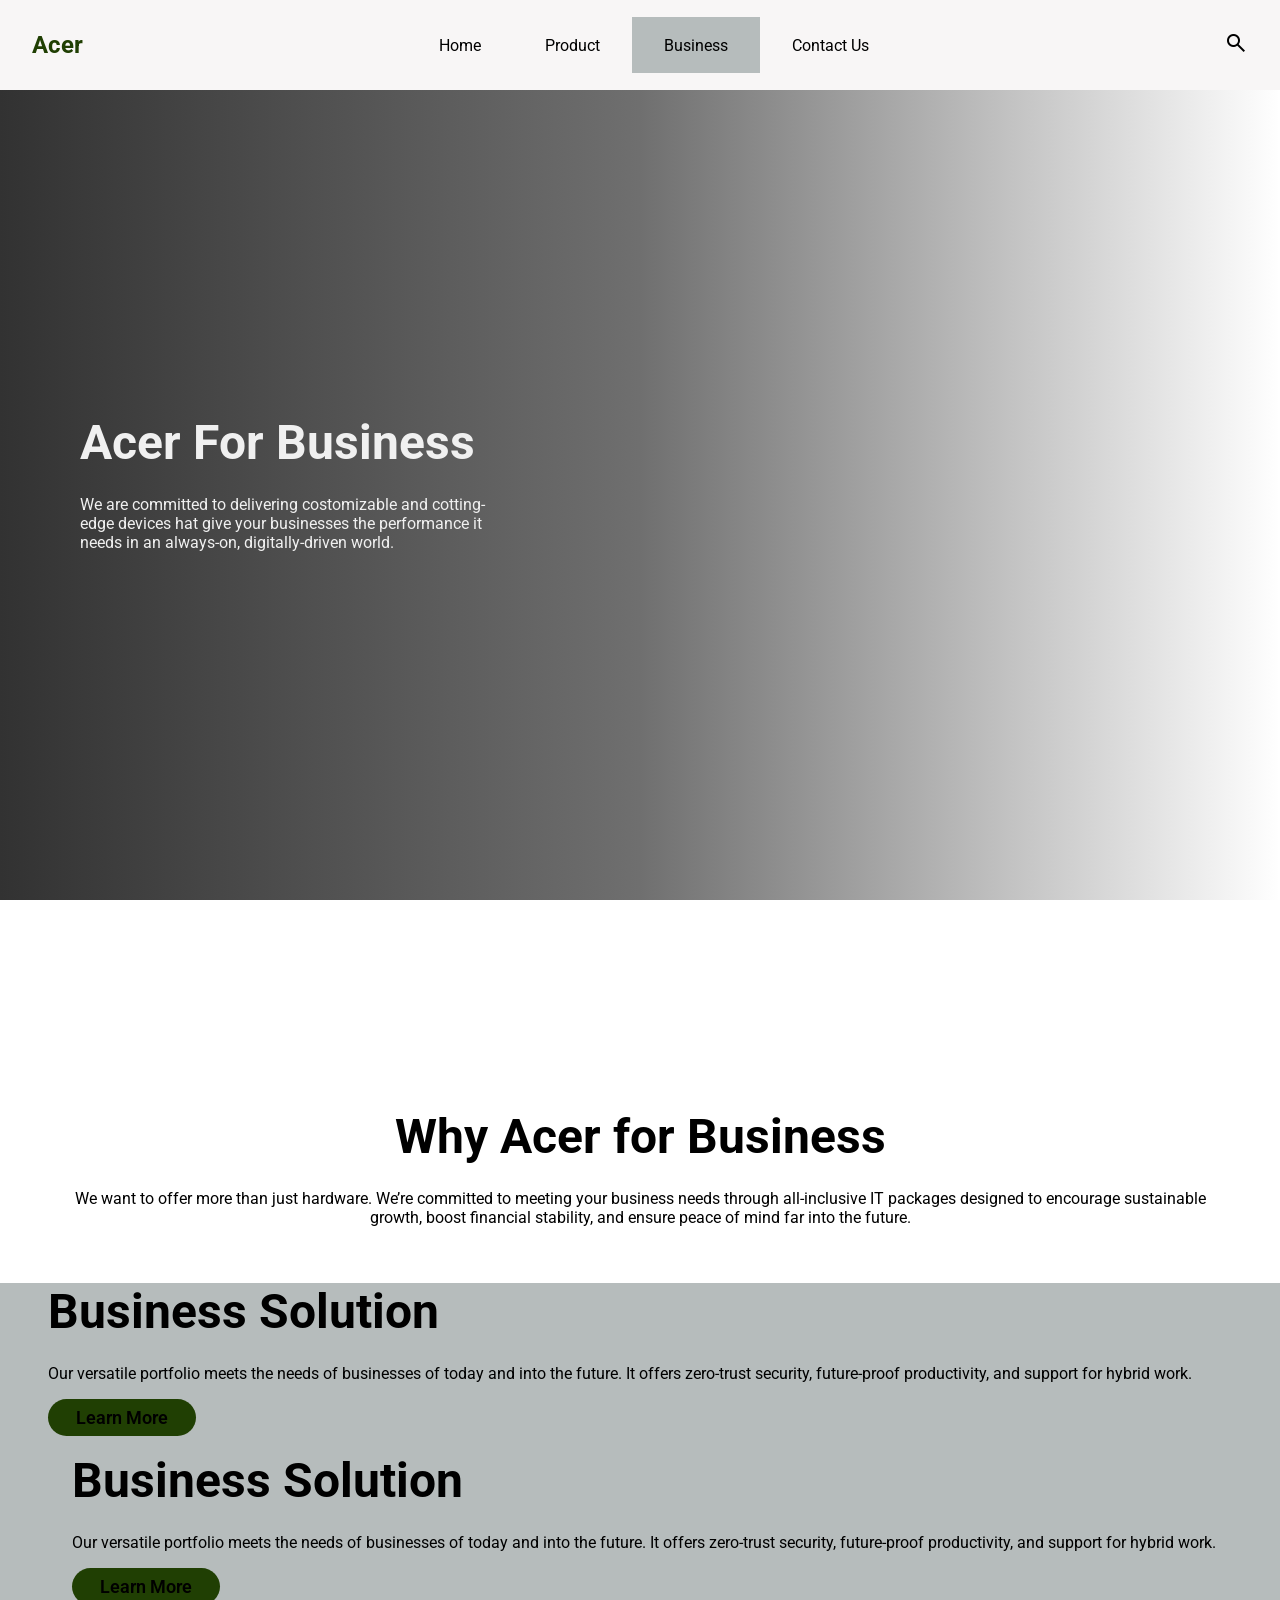
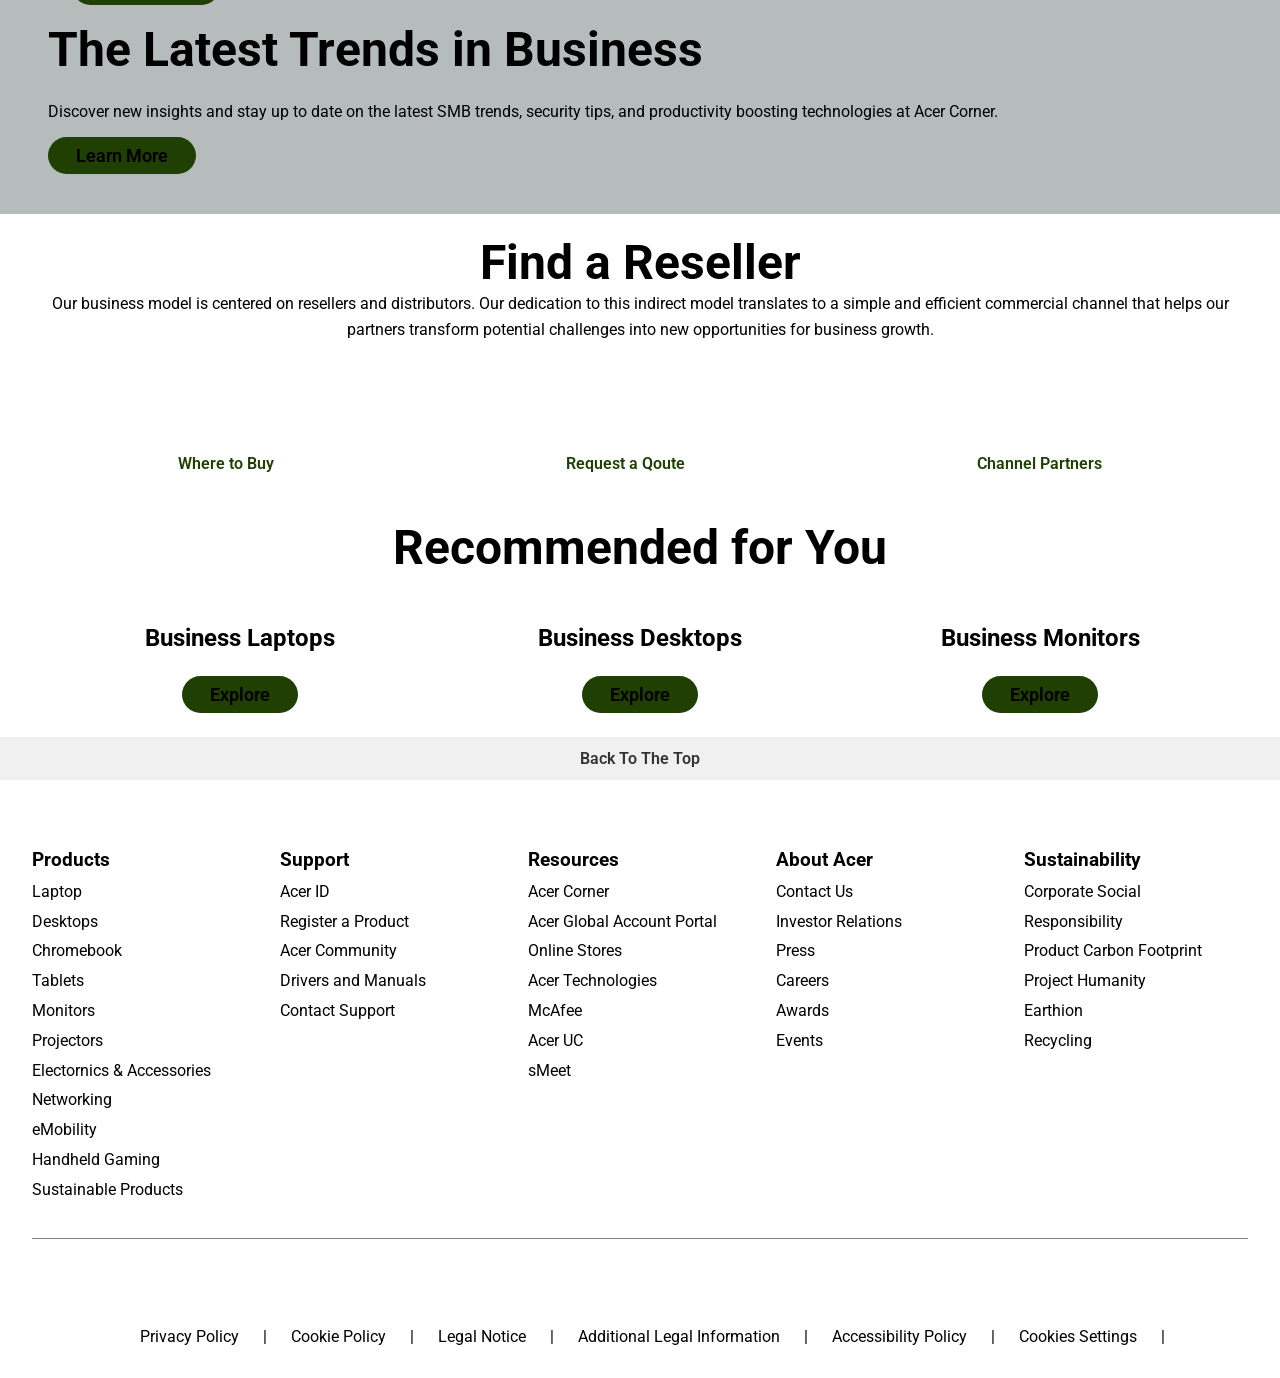
==== pages/business.html @ 86d46f97 "feater/all pages" ====
<!DOCTYPE html>
<html lang="en">
<head>
    <meta charset="UTF-8">
    <meta name="viewport" content="width=device-width, initial-scale=1.0">
    <title>Acer Shop Business</title>
    <!-- === link to css === -->
     <link rel="stylesheet" href="../css/main.css">
    <!-- ==== link to google icon ==== -->
     <link rel="stylesheet" href="https://fonts.googleapis.com/css2?family=Material+Symbols+Outlined:opsz,wght,FILL,GRAD@20..48,100..700,0..1,-50..200" />
     <link rel="stylesheet" href="https://cdnjs.cloudflare.com/ajax/libs/font-awesome/7.0.0/css/all.min.css">
</head>
<body>
    <!-- ====== Header start ========= -->
    <header>
        <nav class="flex-box item-center justify-space-between">
            <div class="logo">
                <h2>Acer</h2>
            </div>
            <ul class="nav-menu flex-box">
                <li class="item">
                    <a href="../index.html">Home</a>
                </li>
                <li class="item">
                    <a href="product.html">Product</a>
                </li>
                <li class="item">
                    <a href="business.html" class="active">Business</a>
                </li>
                <li class="item">
                    <a href="contact-us.html">Contact Us</a>
                </li>
            </ul>
            <div class="nav-right">
                <span class="material-symbols-outlined">
                    search
                </span>
            </div>
        </nav>
    </header>
    <!-- ====== Header end ========= -->
    <main id="bussiness-page">
        <!-- ========================== -->
        <section class="slide-show " id="slide-show">
            <div class="bg flex-box justifi-center flex-column">
                <h1 class="title-font">
                    Acer For Business
                </h1>
                <p class="my-24" id="bu-para">
                    We are committed to delivering costomizable and cotting-edge devices hat give your businesses the performance it needs in an always-on, digitally-driven world.
                </p>
            </div>
        </section>
        <!-- ==============GROUP PHOTO SECTION=============== -->
        <section class="group-photos">
            <div class="flex-box item-center justifi-center mbuttom-56">
                <img src="https://images.acer.com/is/image/acer/logo-epeat-29?$Award-Component-L-M1-M2-S$" alt="">
                <img src="https://images.acer.com/is/image/acer/logo-tco-30?$Award-Component-L-M1-M2-S$" alt="">
                <img src="https://images.acer.com/is/image/acer/logo-MIL-STD-810H-5?$Award-Component-L-M1-M2-S$" alt="">
            </div>
            <h1 class="title-font text-center my-24">Why Acer for Business</h1>
            <p class="text-center">We want to offer more than just hardware. We’re committed to meeting your business needs through all-inclusive IT packages designed to encourage sustainable growth, boost financial stability, and ensure peace of mind far into the future.</p>
        </section>
        <!-- ===============REASON SECTION================ -->
        <section class="reasons" id="reasons">
            <div class="reason flex-box item-center">
                <div>
                    <h1 class="title-font">Business Solution</h1>
                    <p class="my-24">
                        Our versatile portfolio meets the needs of businesses of today and into the future. It offers zero-trust security, future-proof productivity, and support for hybrid work.
                    </p>
                    <a href="#" class="btn-style">Learn More</a>
                </div>
                <img src="https://images.acer.com/is/image/acer/acer-for-business-solution-landing-acer-corner-business_solution:Static-KSP-Image-Right-Left-L" alt="">
            </div>
            <div class="reason flex-box item-center my-24">
                <img src="https://images.acer.com/is/image/acer/acer-for-business-solution-landing-acer-corner-sustainably_designed:Static-KSP-Image-Right-Left-L" alt="">
                <div>
                    <h1 class="title-font">Business Solution</h1>
                    <p class="my-24">
                        Our versatile portfolio meets the needs of businesses of today and into the future. It offers zero-trust security, future-proof productivity, and support for hybrid work.
                    </p>
                    <a href="#" class="btn-style">Learn More</a>
                </div>
            </div>
            <div class="reason flex-box item-center">
                <div>
                    <h1 class="title-font">The Latest Trends in Business</h1>
                    <p class="my-24">
                        Discover new insights and stay up to date on the latest SMB trends, security tips, and productivity boosting technologies at Acer Corner.
                    </p>
                    <a href="#" class="btn-style">Learn More</a>
                </div>
                <img src="https://images.acer.com/is/image/acer/Ecosystem_of_Partners:Static-KSP-Image-Right-Left-L" alt="">
            </div>
            
        </section>
        <!-- ===============SELLER SECTION============== -->
         <section class="seller-section" id="seller-section">
            <h1 class="title-font text-center">Find a Reseller</h1>
            <p class="text-center">
                Our business model is centered on resellers and distributors. Our dedication to this indirect model translates to a simple and efficient commercial channel that helps our partners transform potential challenges into new opportunities for business growth.
            </p>
            <div class="flex-box item-center justifi-around my-24">
                <div class="flex-box flex-column justifi-center item-center" id="icons">
                    <i class="fa-solid fa-cart-shopping" id="icon"></i>
                    <a href="#" class="btn-cards">Where to Buy</a>
                </div>
                <div class="flex-box flex-column justifi-center item-center" id="icons">
                    <i class="fa-solid fa-circle-user" id="icon"></i>
                    <a href="#" class="btn-cards">Request a Qoute</a>
                </div>
                <div class="flex-box flex-column  item-center" id="icons">
                    <i class="fa-solid fa-comments" id="icon"></i>
                    <a href="#" class="btn-cards">Channel Partners</a>
                </div>
            </div>
         </section>
         <!-- ==============RECOMMAND-SECTION========== -->
          <section class="recomand-section" id="recomand-section">
            <h1 class="title-font text-center">Recommended for You</h1>
            <div class="flex-box item-center justifi-center my-24">
                <div class="flex-box flex-column justifi-center item-center">
                    <img src="https://images.acer.com/is/image/acer/acer-for-business-landing-laptops?$Rectangular-L$" alt="">
                    <h1 class="my-24">Business Laptops</h1>
                    <a href="#" class="btn-style">Explore</a>
                </div>
                <div class="flex-box flex-column justifi-center item-center">
                    <img src="https://images.acer.com/is/image/acer/acer-for-business-landing-desktops?$Rectangular-L$" alt="">
                    <h1 class="my-24">Business Desktops</h1>
                    <a href="#" class="btn-style">Explore</a>
                </div>
                <div class="flex-box flex-column justifi-center item-center">
                    <img src="https://images.acer.com/is/image/acer/acer-for-business-landing-monitors?$Rectangular-L$" alt="">
                    <h1 class="my-24">Business Monitors</h1>
                    <a href="#" class="btn-style">Explore</a>
                </div>
            </div>
          </section>
          <a href="#" class="text-center" id="toTop">Back To The Top</a>
    </main>
    <!-- =================footer start============ -->
    <footer>
        <div class="footer-section mbuttom-56">
            <div class="products flex-box flex-column">
                <h3>Products</h3>
                <a  href="#" >Laptop</a>
                <a  href="#" >Desktops</a>
                <a  href="#" >Chromebook</a>
                <a  href="#" >Tablets</a>
                <a  href="#">Monitors</a>
                <a  href="#" >Projectors</a>
                <a  href="#" >Electornics & Accessories</a>
                <a  href="#" >Networking</a>
                <a href="#" >eMobility</a>
                <a  href="#" >Handheld Gaming</a>
                <a  href="#" >Sustainable Products</a>
            </div>
            <!-- ============================ -->
            <div class="support flex-box flex-column">
                <h3>Support</h3>
                <a href="#" >Acer ID</a>
                <a href="#" >Register a Product</a>
                <a href="#" >Acer Community</a>
                <a href="#" >Drivers and Manuals</a>
                <a href="#" >Contact Support</a>
            </div>
            <!-- =============================== -->
            <div class="resources flex-box flex-column">
                <h3>Resources</h3>
                <a href="#" >Acer Corner</a>
                <a href="#" >Acer Global Account Portal</a>
                <a href="#" >Online Stores</a>
                <a href="#" >Acer Technologies</a>
                <a href="#" >McAfee</a>
                <a href="#" >Acer UC</a>
                <a href="#" >sMeet</a>
            </div>
            <div class="about-acer flex-box flex-column">
                <h3>About Acer</h3>
                <a href="#" >Contact Us</a>
                <a href="#" >Investor Relations</a>
                <a href="#" >Press</a>
                <a href="#" >Careers</a>
                <a href="#" >Awards</a>
                <a href="#" >Events</a>
            </div>
            <div class="sustainability flex-box flex-column">
                <h3>Sustainability</h3>
                <a href="#">Corporate Social</a>
                <a href="#">Responsibility</a>
                <a href="#" >Product Carbon Footprint</a>
                <a href="#" >Project Humanity</a>
                <a href="#" >Earthion</a>
                <a href="#" >Recycling</a>
            </div>
        </div>
        <div class="group-icon flex-box item-center justifi-center">
            <i class="icon fa-brands fa-facebook"></i>
            <i class="icon fa-brands fa-instagram"></i>
            <i class="icon fa-brands fa-x-twitter"></i>
            <i class="icon fa-brands fa-youtube"></i>
        </div>
        <div class="flex-box item-center justifi-center " id="the-end">
            <a  class="footer-item" href="#">Privacy Policy</a>|
            <a class="footer-item"  href="#">Cookie Policy</a>|
            <a  class="footer-item" href="#">Legal Notice</a>|
            <a class="footer-item"  href="#">Additional Legal Information</a>|
            <a  class="footer-item" href="#">Accessibility Policy</a>|
            <a  class="footer-item" href="#">Cookies Settings</a>|
        </div>
    </footer>
    <!-- ==============footer end=========== -->
</body>
</html>
---- css/main.css ----
@import url('https://fonts.googleapis.com/css2?family=JetBrains+Mono:ital,wght@0,100..800;1,100..800&family=Khmer&family=Playwrite+AU+QLD:wght@100..400&family=Roboto:ital,wght@0,100..900;1,100..900&family=Unbounded:wght@200..900&display=swap');

:root{
    --hero-bg:#B6BCBC;
    --green-color:#203f03;
    --footer-bg:#F0F0F0;
    --icon-color:#333333;
}

*{
    padding: 0;
    margin: 0;
    font-family: "Roboto", sans-serif;
    box-sizing: border-box;
}

html{
    scroll-behavior: smooth;
}

/* ============ header style ============== */
header{
    width: 100%;
    position: sticky;
    top: 0;
    z-index: 99;
}

.flex-box{
    display: flex;
}
.item-center {
    align-items: center;
}
.justify-space-between{
    justify-content: space-between;
}
nav{
    background-color: rgb(245, 243, 243,.7);
    height: 10vh;
    padding: 0 32px;
}
.logo{
    color: var(--green-color);
}
.nav-menu{
    list-style-type: none;
    align-items: center;
    
}
.nav-menu .item{
    height: 10vh;
    align-content: center;
}
.nav-menu .item a {
    text-decoration: none;
    /* background-color: red; */
    padding: 18.5px 32px;
    color: #000;
    transition: .3s linear;
}
.nav-menu .item a:hover{
    background: var(--footer-bg);
}.nav-menu .item a.active{
    background-color: var(--hero-bg);
}
.nav-right span{
    cursor: pointer;
}

/* ============= hero section style ================= */
.hero-section{
    height: 90vh;
    background: var(--hero-bg);
}
.animatio-show{
    animation: show-content linear 2s;
}
@keyframes show-content{
    from{
        opacity: 0;
    }
    to{
        opacity: 1;
    }
}
.px-120{
    padding: 0 120px;
}
.hero-left p{
    color: var(--icon-color);
}
.hero-left p{
    color: var(--icon-color);
}
.title-font{
    font-size: 48px;
}
#hero-title{
    width: 400px;
}
.btn-style {
    font-size: 18px;
    font-weight: 600;
    color: #000;
    background-color: var(--green-color);
    padding: 8px 28px;
    border-radius: 28px;
    text-decoration: none;
}

.mbuttom-56{
    margin-bottom: 56px;
}
.nav-right img {
    width: 600px;
    height: 400px;
}
.categories {
    padding: 32px 20px;
}
.text-center {
    text-align: center;
}
.flex-column {
    flex-direction: column;
}
.pro-image {
    width: 200px;
}

.group-images{
    height: 40vh;
    gap: 56px;
    overflow-x: scroll;
    overflow-y: hidden;
    margin-top: 56px;
    padding: 10px;
}
.group-images a {
    text-decoration: none;
    color: #000;
    transition: all .2s ease-out;
    font-size: 18px;
    height: 100%;
    font-weight: 300;
}
.group-images a:hover{
    font-weight: 600;
}

.justify-center{
    justify-content: center;
}

.offer-section {
    width: 100%;
    padding: 20px 12px;
}
.card-container{
    margin-top: 56px;
    gap: 24px;
}
.cards {
    width: 48vw;
    height: 50vh;
    background-color: rgba(195, 190, 190, 0.187); 
    transition: .3s linear;
}
.cards:hover{
    background-color: rgba(195, 190, 190, 0.806); 
}
#left {
    background-image: url("https://i.pinimg.com/1200x/54/dc/fe/54dcfe4775fbc781c5cbe5fc387344fe.jpg");
    background-position: center;
    background-size: cover;
    background-repeat: no-repeat;
}
#right{
    background-image: url("https://i.pinimg.com/1200x/31/db/4d/31db4de4d7b5a1149ad08b5c799ccb28.jpg");
    background-position: center;
    background-size: cover;
    background-repeat: no-repeat;
}
.justifi-center {
    justify-content: center;
}
.btn-cards{
    display: inline-flex;
    flex-direction: column;
    text-decoration: none;
    margin-top: 32px;
    color: var(--green-color);
    font-weight: 600;
}
.btn-cards::after{
    content: "";
    height: 2px;
    width: 0;
    background: var(--green-color);
    position: relative;
    transition: all .4s linear;
}
.btn-cards:hover:after{
    width: 100%;
}
.sub-title {
    color: #000000;
}


.each-card .dsc{
    display: none;
    transition: all 1s linear;
}
.each-card:hover .dsc{
    display: flex;
}

.discover-section{
    padding: 20px;
    animation: show-produce 1s ease-out forwards;
    animation-timeline: view();
    animation-fill-mode: forwards;
    animation-range:entry 0% cover 30%;
}
@keyframes show-produce{
    from{
        opacity: 0;
        transform: translateX(-48px);
    }
    to {
        opacity: 1;
        transform: translateX(0);
    }
}
.dis-content {
    display: grid;
    grid-template-columns: repeat(4,1fr);
    gap: 12px;
}
.dis-content img {
    width: 280px;
}
.dis-content p {
    width: 200px;
    margin-top: 4px;
}
#toTop {
    display: block;
    background: var(--footer-bg);
    padding: 12px 0;
    color: var(--icon-color);
    font-weight: 600;
    text-decoration: none;
}

footer {
    padding: 32px;
}
.footer-section{
    display: grid;
    grid-template-columns: repeat(5, 1fr);
    gap: 24px;
    padding: 32px 0;
    border-bottom: 1px solid #808080;
}
.footer-section div {
    line-height: 1.8;
}

.footer-section a {
    text-decoration: none;
    display: inline-flex;
    width: fit-content;
    flex-direction: column;
    color: #000;
}

.footer-section a::after {
    position: relative;
    content: "";
    width: 0;
    height: 1px;
    background-color: #000;
    transition: all .3s linear;
}
.footer-section a:hover::after{
    width: 100%;
}
.group-icon{
    gap:24px;
}
.icon{
    font-size: 32px;
    color: #808080;
}
#the-end{
    margin-top: 32px;
}

.footer-item{
    margin: 0 24px;
    color: #000;
    text-decoration: none;
}


/* =================================Procuct Page style============================= */
#product-page{
    background: var(--hero-bg);
}
.product-section{
    padding: 32px  24px;
    line-height: 1.4;
}

.images{
    display: grid;
    grid-template-columns: repeat(4,1fr);
    gap: 12px;
}
.images .image {
    width: 100%;
}
.images .image img {
    width: 100%;
}

.posters{
    gap: 24px;
    padding: 24px 0;
}
.poster{
    color: #F0F0F0;
    background-position: center;
    background-size: cover;
    padding: 12px 24px;
}
.poster a{
    color: #F0F0F0;
}
#poster-one {
    background-image: url("https://i.pinimg.com/736x/2e/15/76/2e15768206f1130c1b3ce1ad16e309bb.jpg");
}
.my-24{
    margin: 24px 0;
}
#poster-two{
    background-image: url("https://i.pinimg.com/1200x/59/f4/f9/59f4f9f9379dfa1ca645034985012644.jpg");
}


/* ================buseniss style=================== */

#slide-show {
    height: 90vh;
    background-image: url("https://i.pinimg.com/1200x/f6/9f/8a/f69f8aded90c13e633ecfab6c598b9d5.jpg");
    background-position: center;
    background-size: cover;
    color: #F0F0F0;
}
.bg{
    background: linear-gradient( to right,rgb(50, 50, 50),rgb(50, 50, 50,.7),transparent);
    width: 100%;
    height: 100%;
    padding: 0 80px;
}
#bu-para{
    width: 420px;
}
.group-photos {
    padding: 56px 48px;
    background-color: #fff;
}
.group-photos div {
    padding: 48px 0;
}
.reasons{
    padding: 0 0 48px 0;
    background-color: var(--hero-bg);
}
.reason{
    padding: 0 48px;
    gap: 24px;
}

#icon{
    font-size: 80px;
    color: var(--icon-color);
}
.justifi-around{
    justify-content: space-around;
}
#icons {
    gap: 56px;
}

.seller-section{
    padding: 20px 32px;
}
.seller-section p {
    line-height: 1.6;
}

.recomand-section img {
    width: 400px;
}
/* ======================CONTACT US style======================== */

.contact{
    width: 100%;
    height: 30vh;
    background-image: url("https://i.pinimg.com/736x/61/5b/5f/615b5f0460bb6b765fdad5730f1f0c45.jpg");
    background-position: center;
    background-size: cover;
}

#bg-contact{
    width: 100%;
    height: 100%;
    color: #F0F0F0;
    background: #606060b6;
}

#form{
    gap: 32px;
}
label{
    font-size: 20px;
    font-weight: 600;
    margin: 16px 0;
}

input,textarea{
    border: 1px solid gray;
    border-radius: 12px;
    padding: 16px;
    width: 400px;
}
textarea{
    height: 140px;
}
button{
    padding: 12px 20px;
    margin-top: 32px;
    font-weight: 700;
    background-color:var(--green-color);
    color: #F0F0F0;
    border: 2px solid var(--green-color);
    border-radius: 12px;
    transition: all ease-out .3s;
}
button:hover{
    color: var(--green-color);
    background-color: transparent;
}

#dsc{
    width: 40%;
    padding: 24px;
}
#form {
    background: var(--footer-bg);
    padding: 32px 0;
}
#form i {
    font-size: 28px;
    color: var(--green-color);
}
#form p {
    line-height: 1.6;
}
.detail {
    margin: 32px 12px;
    display: grid;
    grid-template-columns: repeat(2, 1fr);
    gap: 20px;
}
.detail div{
    gap: 8px;
}
.detail h3{
    font-size: 14px;
}
.detail p {
    font-size: 12px;
}
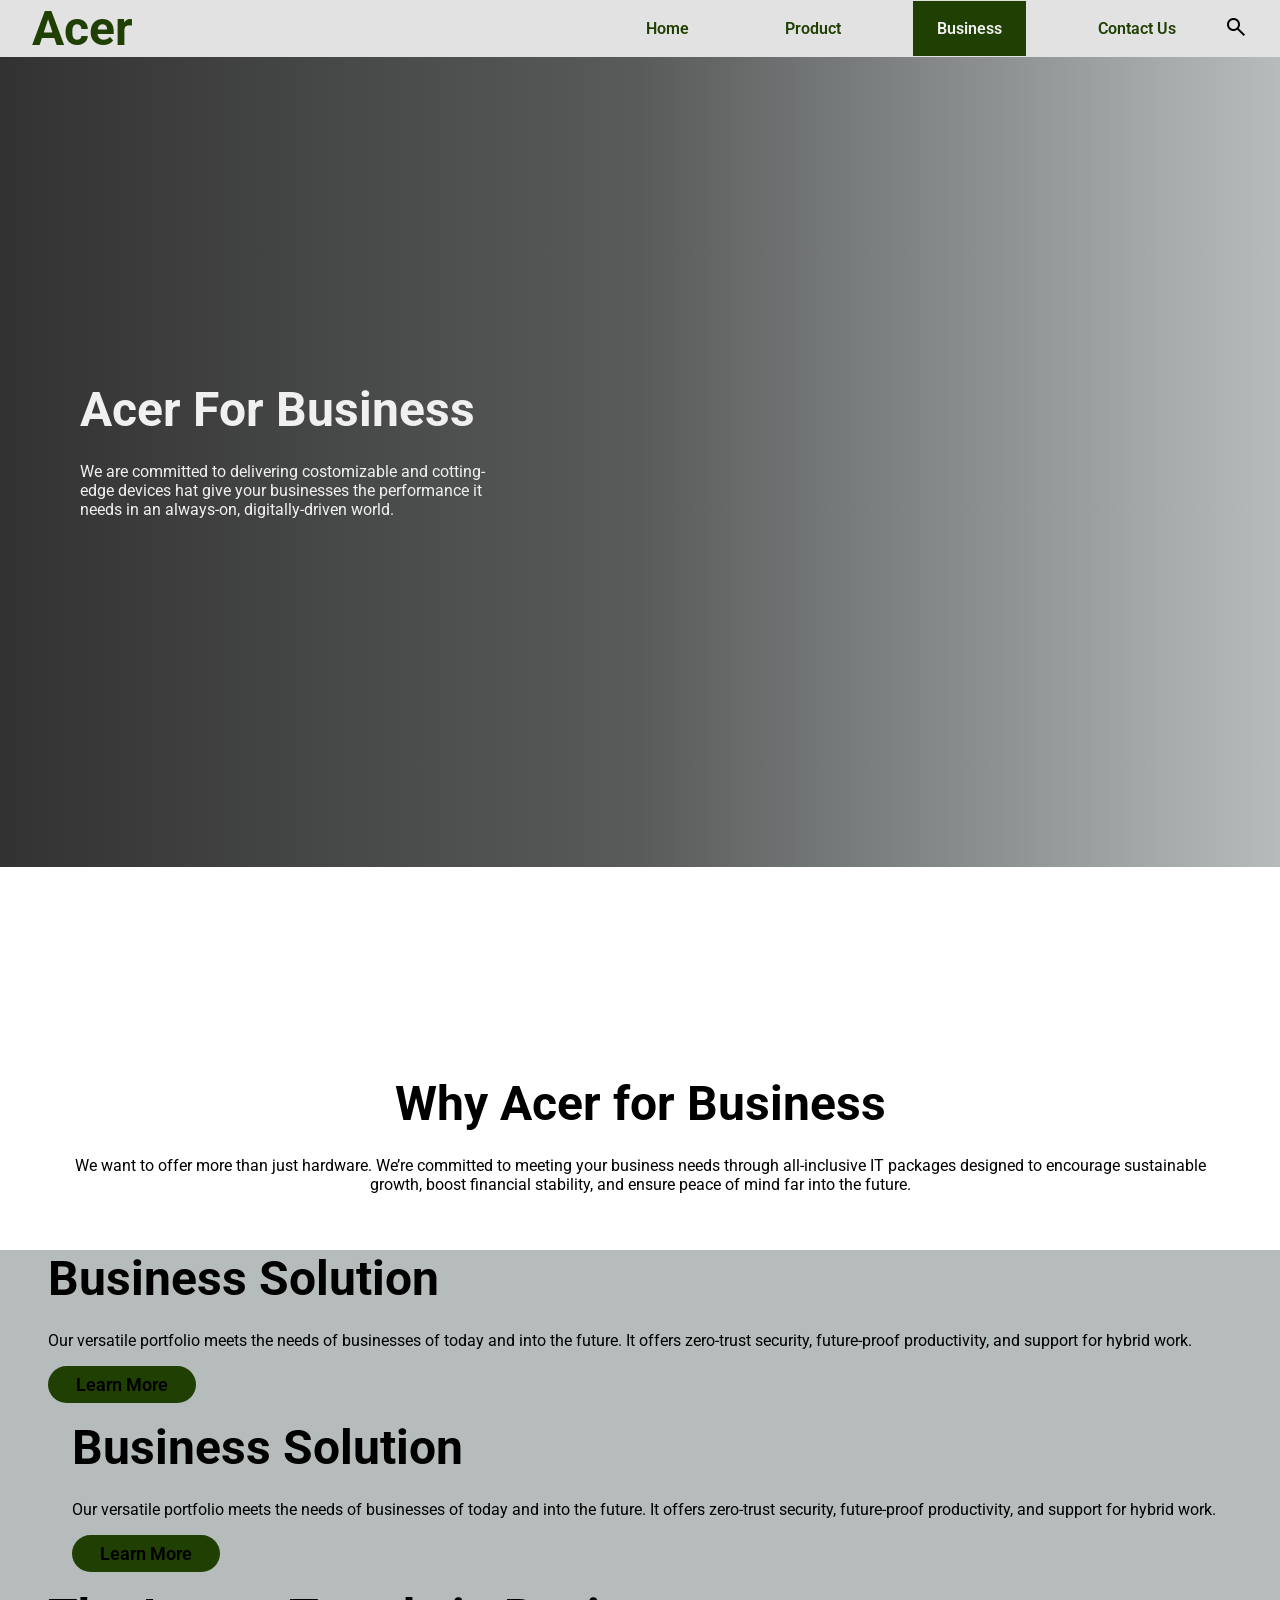
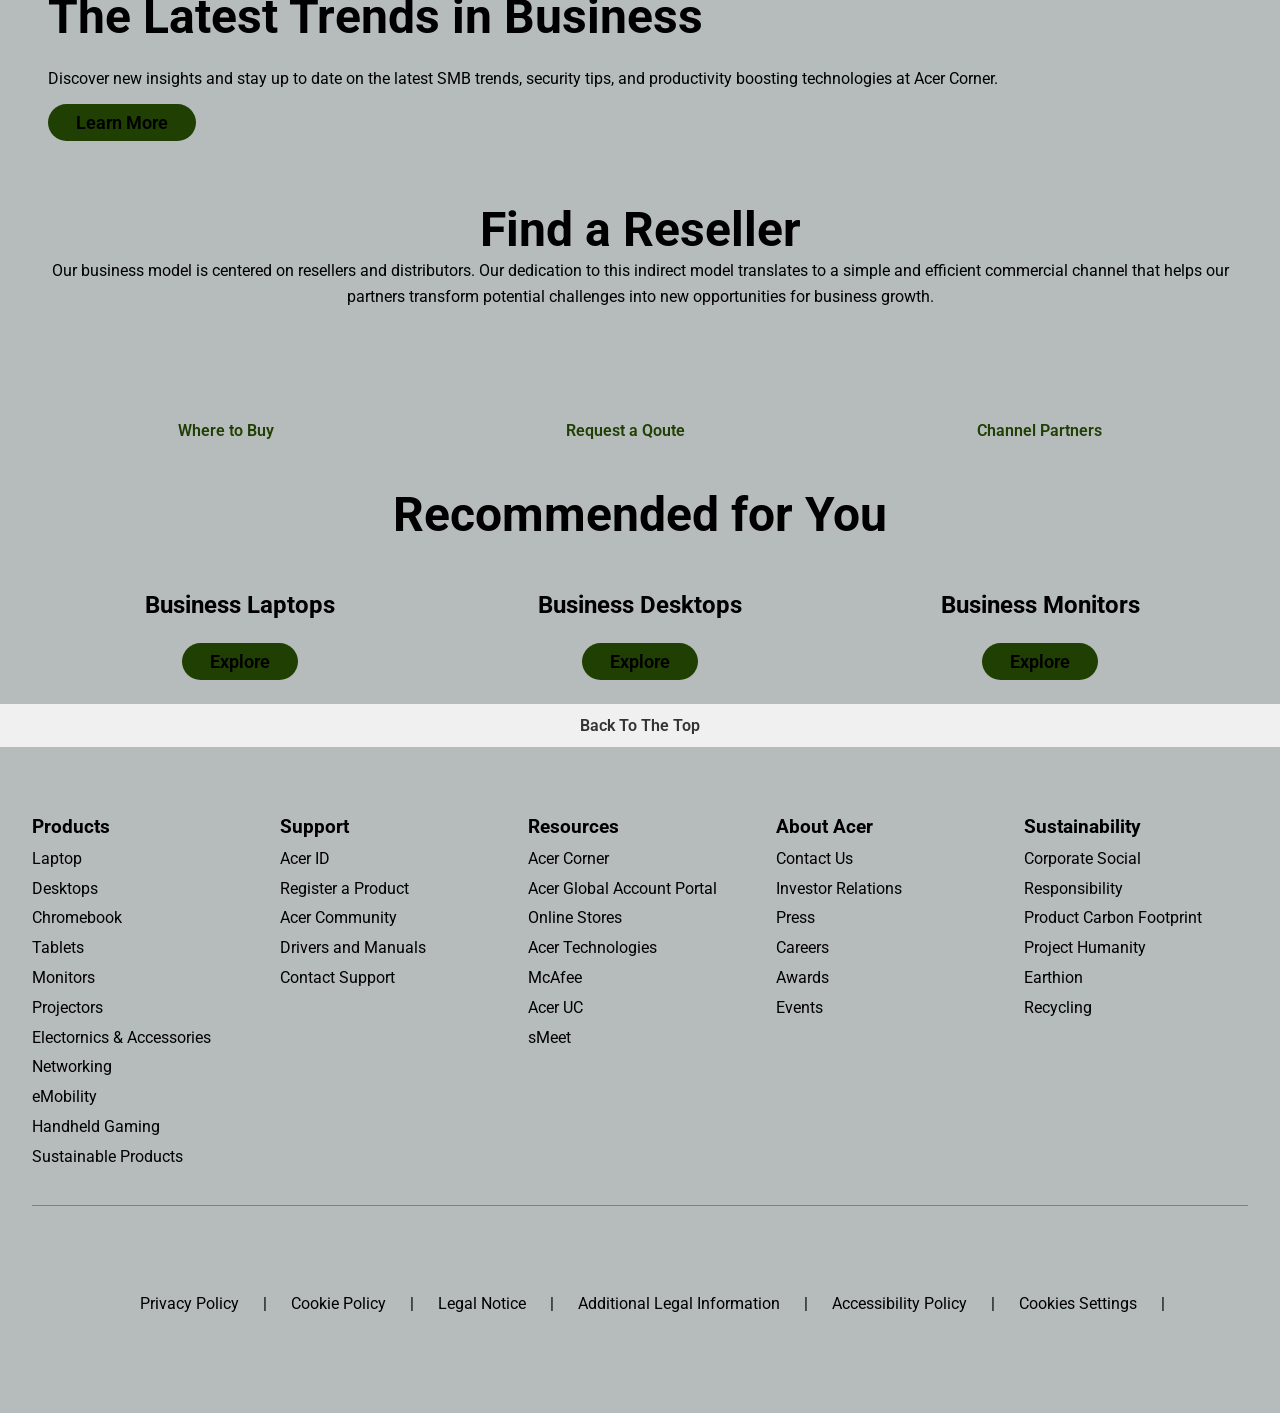
==== commit aade94df: "feat:responsive" ====
--- a/pages/business.html
+++ b/pages/business.html
@@ -12,30 +12,31 @@
 </head>
 <body>
     <!-- ====== Header start ========= -->
-    <header>
+    <header id="menu-top">
         <nav class="flex-box item-center justify-space-between">
             <div class="logo">
                 <h2>Acer</h2>
             </div>
-            <ul class="nav-menu flex-box">
-                <li class="item">
-                    <a href="../index.html">Home</a>
-                </li>
-                <li class="item">
-                    <a href="product.html">Product</a>
-                </li>
-                <li class="item">
-                    <a href="business.html" class="active">Business</a>
-                </li>
-                <li class="item">
-                    <a href="contact-us.html">Contact Us</a>
-                </li>
+            <ul class="nav-menu flex-box item-center">
+                <li class="item">
+                    <a href="../index.html" class="htext">Home</a>
+                </li>
+                <li class="item">
+                    <a href="product.html"class="htext " >Product</a>
+                </li>
+                <li class="item">
+                    <a href="business.html"class="htext active" >Business</a>
+                </li>
+                <li class="item">
+                    <a href="contact-us.html"class="htext " >Contact Us</a>
+                </li>
+                <div class="nav-right">
+                    <span class="material-symbols-outlined">
+                        search
+                    </span>
+                </div>
             </ul>
-            <div class="nav-right">
-                <span class="material-symbols-outlined">
-                    search
-                </span>
-            </div>
+            
         </nav>
     </header>
     <!-- ====== Header end ========= -->
@@ -73,7 +74,7 @@
                 </div>
                 <img src="https://images.acer.com/is/image/acer/acer-for-business-solution-landing-acer-corner-business_solution:Static-KSP-Image-Right-Left-L" alt="">
             </div>
-            <div class="reason flex-box item-center my-24">
+            <div class="reason flex-box item-center my-24" id="mid">
                 <img src="https://images.acer.com/is/image/acer/acer-for-business-solution-landing-acer-corner-sustainably_designed:Static-KSP-Image-Right-Left-L" alt="">
                 <div>
                     <h1 class="title-font">Business Solution</h1>
@@ -101,7 +102,7 @@
             <p class="text-center">
                 Our business model is centered on resellers and distributors. Our dedication to this indirect model translates to a simple and efficient commercial channel that helps our partners transform potential challenges into new opportunities for business growth.
             </p>
-            <div class="flex-box item-center justifi-around my-24">
+            <div class="flex-box item-center justifi-around my-24 groups">
                 <div class="flex-box flex-column justifi-center item-center" id="icons">
                     <i class="fa-solid fa-cart-shopping" id="icon"></i>
                     <a href="#" class="btn-cards">Where to Buy</a>
@@ -211,5 +212,24 @@
         </div>
     </footer>
     <!-- ==============footer end=========== -->
+     <header  class="header-buttom">
+        <nav class="flex-box item-center">
+            <ul class="nav-menu flex-box item-center">
+                <li class="item">
+                    <a href="../index.html" class="hicon"><i class="fa-solid fa-house"></i></a>
+                </li>
+                <li class="item">
+                    <a href="product.html" class="hicon"><i class="fa-solid fa-shop"></i></a>
+                </li>
+                <li class="item">
+                    <a href="business.html"  class="hicon  active"><i class="fa-solid fa-business-time"></i></a>
+                </li>
+                <li class="item">
+                    <a href="contact-us.html" class="hicon"><i class="fa-solid fa-phone-volume"></i></a>
+                </li>
+            </ul>
+            
+        </nav>
+    </header>
 </body>
 </html>
--- a/css/main.css
+++ b/css/main.css
@@ -17,7 +17,10 @@
 html{
     scroll-behavior: smooth;
 }
-
+body {
+    background-color: var(--hero-bg);
+    overflow-x: hidden;
+}
 /* ============ header style ============== */
 header{
     width: 100%;
@@ -37,36 +40,55 @@
 }
 nav{
     background-color: rgb(245, 243, 243,.7);
-    height: 10vh;
     padding: 0 32px;
 }
 .logo{
+    color: var(--green-color);
+}
+.logo h2 {
+    font-size: 48px;
+}
+#logo{
+    display: none;
+    font-size: 48px;
     color: var(--green-color);
 }
 .nav-menu{
     list-style-type: none;
     align-items: center;
-    
-}
+
+}
+
+.header-buttom{
+    display: none;
+}
+
 .nav-menu .item{
-    height: 10vh;
-    align-content: center;
-}
-.nav-menu .item a {
+    padding: 18px 24px;
+}
+.nav-menu .item a{
+    padding: 18px 24px;
     text-decoration: none;
-    /* background-color: red; */
-    padding: 18.5px 32px;
-    color: #000;
-    transition: .3s linear;
+    font-weight: 600;
+    color: var(--green-color);
+    transition: all .3s ease-out;
 }
 .nav-menu .item a:hover{
-    background: var(--footer-bg);
-}.nav-menu .item a.active{
-    background-color: var(--hero-bg);
+    background-color: #203f03;
+    color: var(--footer-bg);
+}
+.nav-menu .item .active{
+    background: var(--green-color);
+    color: var(--footer-bg);
+}
+
+.nav-right {
+    gap: 12px;
 }
 .nav-right span{
     cursor: pointer;
 }
+
 
 /* ============= hero section style ================= */
 .hero-section{
@@ -83,6 +105,9 @@
     to{
         opacity: 1;
     }
+}
+#menu{
+    display: none;
 }
 .px-120{
     padding: 0 120px;
@@ -256,7 +281,7 @@
 }
 
 footer {
-    padding: 32px;
+    padding: 32px 32px 100px 32px;
 }
 .footer-section{
     display: grid;
@@ -486,3 +511,154 @@
 .detail p {
     font-size: 12px;
 }
+
+.search-box {
+    padding: 8px 20px;
+    width: 200px;
+}
+
+/* =============== Responsive Style================== */
+@media (max-width:1000px){
+    #menu-top{
+        display: none;
+    }
+    nav {
+        background: rgba(234, 234, 234, 0.893);
+        justify-content: center;
+    }
+    #logo {
+        display: flex;
+        justify-content: space-between;
+    }
+    .header-buttom{
+        display: flex;
+        position: fixed;
+        top: 92%;
+        z-index: 99;
+    }
+    .header-buttom nav{
+        width: 100%;
+        justify-content: space-evenly;
+    }
+    .hicon{
+        font-size: 32px;
+    }
+    .hero-section{
+        flex-wrap: wrap;
+    }
+    .hero-left{
+        width: 100%;
+    }
+    .group-images{
+        height: 30vh;
+    }
+    .images{
+        grid-template-columns: repeat(3,1fr);
+    }
+    .card-container {
+        flex-wrap: wrap;
+    }
+    .dis-content {
+        grid-template-columns: repeat(2, 1fr);
+        justify-content: center;
+        gap: 56px;
+    }
+    #hero-title{
+        width: 600px;
+    }
+    .reason{
+        flex-direction: column;
+    }
+    .reason img {
+        width: 100%;
+    }
+    #mid{
+        flex-direction: column-reverse;
+    }
+    .groups {
+        
+        gap: 32px;
+    }
+    #icons{
+        gap: 0px;
+    }
+}
+
+@media (max-width:820px){
+    .images{
+        grid-template-columns: repeat(2,1fr);
+    }
+}
+
+@media (max-width:760px){
+    .groups{
+        flex-direction: column;
+    }
+    .hicon{
+        font-size: 20px;
+    }
+    .nav-menu .item{
+        padding: 18px 4px;
+    }
+    .footer-section{
+        grid-template-columns: repeat(2,1fr);
+    }
+    #the-end{
+        flex-wrap: wrap;
+        gap: 24px;
+    }
+    .images{
+        grid-template-columns: 1fr;
+        gap: 24px;
+    }
+    #left,
+    #right{
+        width: 100%;
+    }
+    .cards{
+        width: 100%;
+    }
+    .dis-content {
+        grid-template-columns: 1fr;
+    }
+    .title-font{
+        font-size: 32px;
+    }
+    #logo h2 {
+        font-size: 20px;
+    }
+    #logo input{
+        width: 100px;
+    }
+    #logo{
+        padding: 8px 20px;
+    }
+    .hero-section{
+        padding: 0 30px;
+    }
+    .nav-right img{
+        width: 100%;
+        height: 320px;
+    }
+    #hero-title{
+        width: 100%;
+    }
+    a img{
+        width: 100px;
+        height: 190px;
+    }
+    #form{
+        flex-direction: column-reverse;
+        gap: 0;
+    }
+    #dsc{
+        width: 100%;
+    }
+    form{
+        width: 100%;
+        padding: 12px 20px;
+    }
+    input,textarea{
+        width: 100%;
+    }
+}
